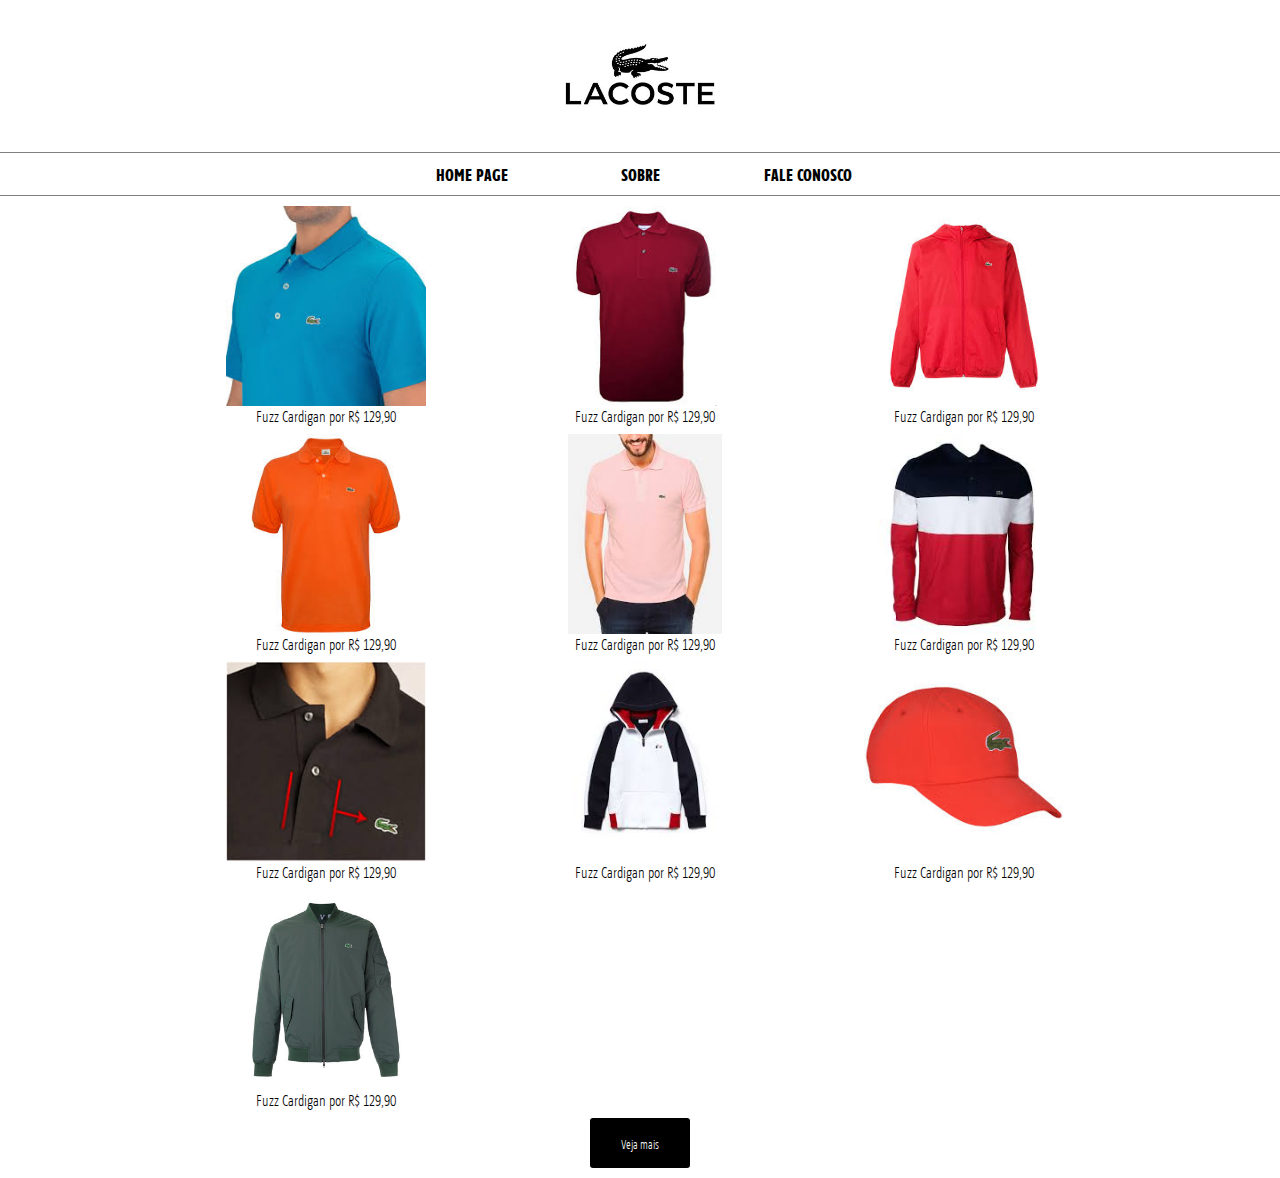
==== index.html @ 8b93a822 "This is just the site with basic form and home page and no responsive css, First Version" ====
<!DOCTYPE html>
<html>
<head>
	<title>Lacoste, o jacaré</title>
	<meta charset="utf-8">
	
	<link rel="shortcut icon" href="/favicon.ico" type="image/x-icon">
	<link rel="icon" href="img/favicon.ico" type="image/x-icon">
	<link rel="stylesheet" href="css/reset.css"/>
	<link rel="stylesheet" href="css/main.css"/>
	
</head>
<body>
	<div id="menu-principal">
	</div>
	<div class="container">
		<section class="painel">
			<ol>
				<li>
					<a href="#">
						<figure>
							<img src="img/la1.jpeg">
							<figcaption>Fuzz Cardigan por R$ 129,90</figcaption>
						</figure>
					</a>
				</li>
				<li>
					<a href="#">
						<figure>
							<img src="img/la2.jpeg">
							<figcaption>Fuzz Cardigan por R$ 129,90</figcaption>
						</figure>
					</a>
				</li>
				<li>
					<a href="#">
						<figure>
							<img src="img/la3.jpeg">
							<figcaption>Fuzz Cardigan por R$ 129,90</figcaption>
						</figure>
					</a>
				</li>
				<li>
					<a href="#">
						<figure>
							<img src="img/la4.jpeg">
							<figcaption>Fuzz Cardigan por R$ 129,90</figcaption>
						</figure>
					</a>
				</li>
				<li>
					<a href="#">
						<figure>
							<img src="img/la5.jpeg">
							<figcaption>Fuzz Cardigan por R$ 129,90</figcaption>
						</figure>
					</a>
				</li>
				<li>
					<a href="#">
						<figure>
							<img src="img/la6.jpeg">
							<figcaption>Fuzz Cardigan por R$ 129,90</figcaption>
						</figure>
					</a>
				</li>
				<li>
					<a href="#">
						<figure>
							<img src="img/la7.jpeg">
							<figcaption>Fuzz Cardigan por R$ 129,90</figcaption>
						</figure>
					</a>
				</li>
				<li>
					<a href="#">
						<figure>
							<img src="img/la8.jpeg">
							<figcaption>Fuzz Cardigan por R$ 129,90</figcaption>
						</figure>
					</a>
				</li>
				<li>
					<a href="#">
						<figure>
							<img src="img/la9.jpeg">
							<figcaption>Fuzz Cardigan por R$ 129,90</figcaption>
						</figure>
					</a>
				</li>
				<li>
					<a href="#">
						<figure>
							<img src="img/la10.jpg">
							<figcaption>Fuzz Cardigan por R$ 129,90</figcaption>
						</figure>
					</a>
				</li>
				<!-- depois daqui  -->
					<li class="hide">
						<a href="#">
							<figure>
								<img src="img/la11.jpeg">
								<figcaption>Fuzz Cardigan por R$ 129,90</figcaption>
							</figure>
						</a>
					</li>
					<li class="hide">
						<a href="#">
							<figure>
								<img src="img/la12.jpeg">
								<figcaption>Fuzz Cardigan por R$ 129,90</figcaption>
							</figure>
						</a>
					</li>
					<li class="hide">
						<a href="#">
							<figure>
								<img src="img/la13.jpeg">
								<figcaption>Fuzz Cardigan por R$ 129,90</figcaption>
							</figure>
						</a>
					</li>
					<li class="hide">
						<a href="#">
							<figure>
								<img src="img/la14.jpeg">
								<figcaption>Fuzz Cardigan por R$ 129,90</figcaption>
							</figure>
						</a>
					</li>
					<li class="hide">
						<a href="#">
							<figure>
								<img src="img/la15.jpeg">
								<figcaption>Fuzz Cardigan por R$ 129,90</figcaption>
							</figure>
						</a>
					</li>
					<li class="hide">
						<a href="#">
							<figure>
								<img src="img/la16.jpeg">
								<figcaption>Fuzz Cardigan por R$ 129,90</figcaption>
							</figure>
						</a>
					</li>
					<li class="hide">
						<a href="#">
							<figure>
								<img src="img/la17.jpeg">
								<figcaption>Fuzz Cardigan por R$ 129,90</figcaption>
							</figure>
						</a>
					</li>
					<li class="hide">
						<a href="#">
							<figure>
								<img src="img/la18.jpeg">
								<figcaption>Fuzz Cardigan por R$ 129,90</figcaption>
							</figure>
						</a>
					</li>
					<li class="hide">
						<a href="#">
							<figure>
								<img src="img/la19.jpeg">
								<figcaption>Fuzz Cardigan por R$ 129,90</figcaption>
							</figure>
						</a>
					</li>
					<li class="hide">
						<a href="#">
							<figure>
								<img src="img/la20.jpeg">
								<figcaption>Fuzz Cardigan por R$ 129,90</figcaption>
							</figure>
						</a>
					</li>
			</ol>
		</section>
	</div>
	<div id="condicional">
		<button class="button">Veja mais</button>
	</div>
	
	<script src='js/jquery.min.js'></script>
	<script>
		$(document).ready(function(){
			$('#menu-principal').load('navegacao-geral.html');
			$('.button').click(function(){
				$('.hide').removeClass('hide');
			});
		});
	</script>
</body>
</html>
---- css/main.css ----
@font-face{
	font-family: FuturaMd;
	src: url(fonts/FuturaMd.ttf);
}

@font-face{
	font-family: lacoste;
	src: url(fonts/LacosteSansCondensedLight.woff)
}
@font-face{
	font-family: lacoste bold;
	src: url(fonts/LacosteSansCondensedBold.woff)
}
body{
	font-family: lacoste;
}

a{
	color: black;
}

.nav-principal ul li{
	font-size: 18px;
	display: inline-block;
	padding: 2px 10px;
	margin: 10px 15px;
	height: inherit;
	line-height: inherit;
	text-transform: uppercase;
	color: black;
	font-family: lacoste bold;
	width: 115px;
	font-weight: bold
}

.nav-principal ul li:hover{
	background: black;
	transition: 0.7s;
}

ul li:hover a{
	color: white;
}

.button{
	margin: 10px;
	width: 100px;
	height: 50px;
	font-family: inherit;
	background: black;
	color: white;
	border: none;
	border-radius: 3px;
}

.nav-principal ul{
	margin: 0 auto;
	list-style:none;
}

.nav-principal{
	vertical-align: middle;
	text-align:center;
}

a{
	text-decoration:none;
}

.nav-principal{
	border-top: solid gray 1px;
	border-bottom: solid gray 1px;
}

.container{
	width: 75%;
	margin: 0 auto;
}

.painel li{
	display: inline-block;
	vertical-align: top;
	width: 300px;
	padding-top: 10px;
	padding-left: 16px;
	text-align: center;
	font-family: lacoste;
}

.painel li img{
	height: 200px; 
}

div h1{
	width: 300px;
	margin: 0 auto;
	text-align: center;
}

ol li:hover figcaption{
	color: white;
}

.painel li:hover{
	transform: scale(1.1);
	color: white;
	background-color: rgba(0,0,0, 0.8);
	box-shadow: 0px 0px 5px #333;
	transition: 0.7s;
}

h1 img{
	height: 150px;
}

#condicional {
	text-align: center;
}

.painel .hide{
	display: none;
}

form{
	text-align: center;
	font-size: 18px;
	font-family: lacoste;
}

form input, textarea{
	width: 500px;
	border-radius: 5px;
}
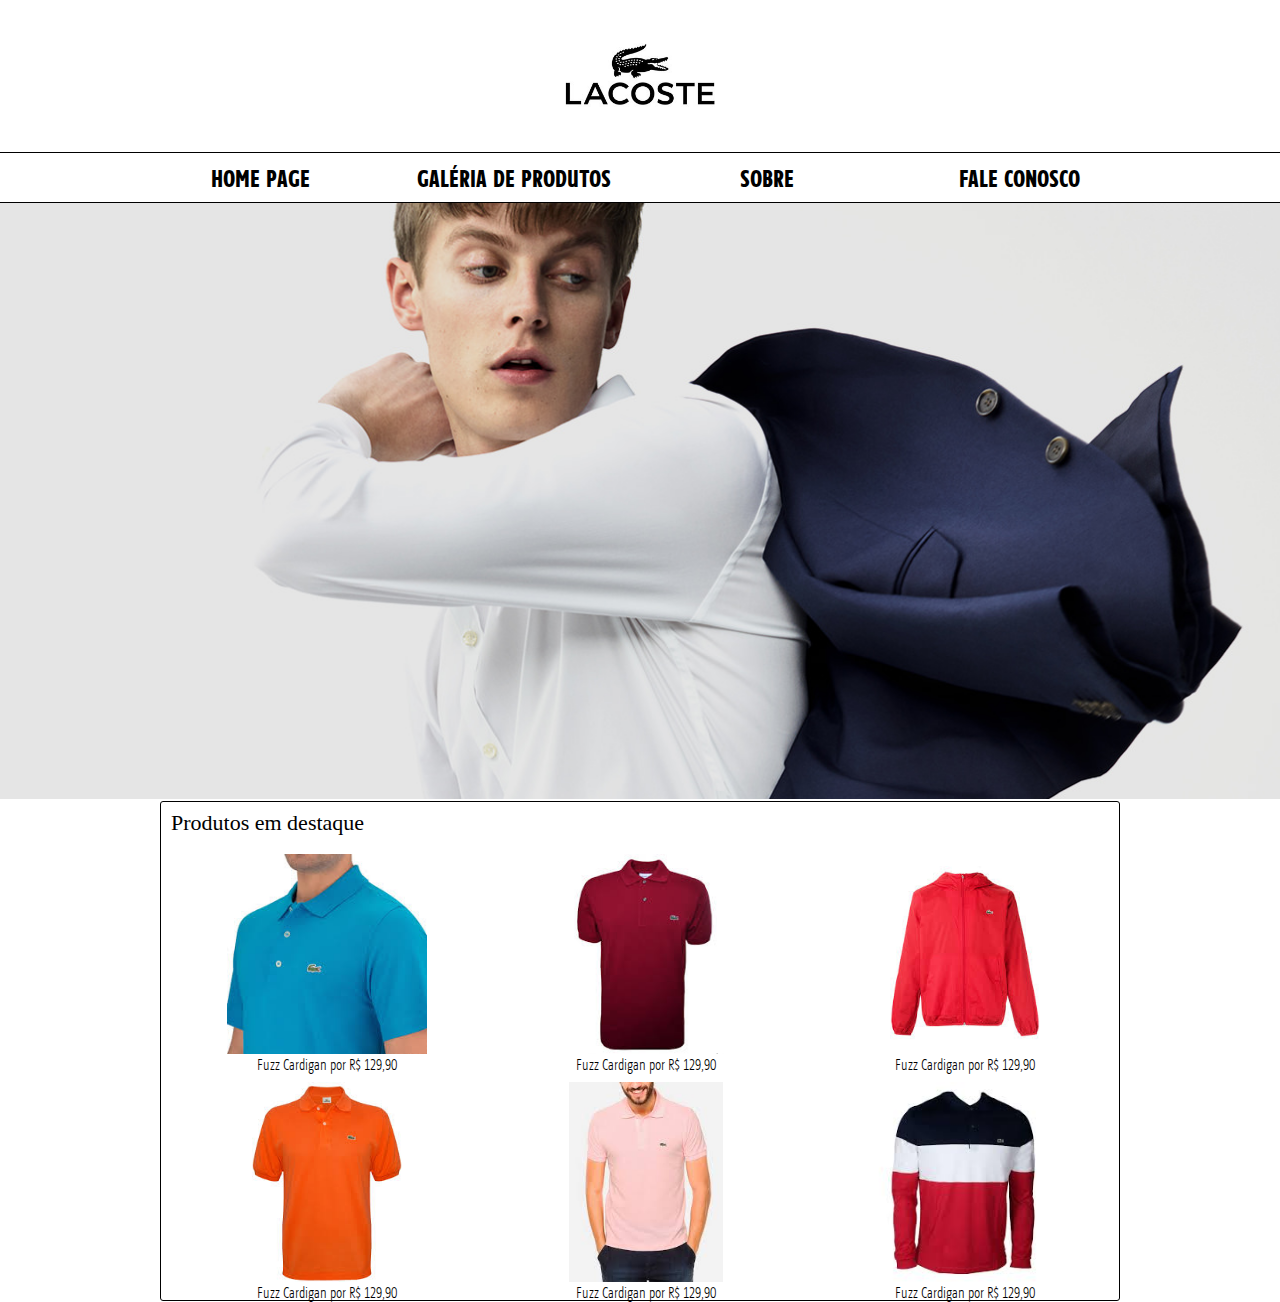
==== commit 58ca1e44: "Some changes in the index page and creation of galery page" ====
--- a/index.html
+++ b/index.html
@@ -13,8 +13,10 @@
 <body>
 	<div id="menu-principal">
 	</div>
+	<img class="img-destaque" src="img/destaque.jpg" alt="Principal">
 	<div class="container">
-		<section class="painel">
+		<section class="painel border">
+			<h2>Produtos em destaque</h2>
 			<ol>
 				<li>
 					<a href="#">
@@ -64,134 +66,14 @@
 						</figure>
 					</a>
 				</li>
-				<li>
-					<a href="#">
-						<figure>
-							<img src="img/la7.jpeg">
-							<figcaption>Fuzz Cardigan por R$ 129,90</figcaption>
-						</figure>
-					</a>
-				</li>
-				<li>
-					<a href="#">
-						<figure>
-							<img src="img/la8.jpeg">
-							<figcaption>Fuzz Cardigan por R$ 129,90</figcaption>
-						</figure>
-					</a>
-				</li>
-				<li>
-					<a href="#">
-						<figure>
-							<img src="img/la9.jpeg">
-							<figcaption>Fuzz Cardigan por R$ 129,90</figcaption>
-						</figure>
-					</a>
-				</li>
-				<li>
-					<a href="#">
-						<figure>
-							<img src="img/la10.jpg">
-							<figcaption>Fuzz Cardigan por R$ 129,90</figcaption>
-						</figure>
-					</a>
-				</li>
-				<!-- depois daqui  -->
-					<li class="hide">
-						<a href="#">
-							<figure>
-								<img src="img/la11.jpeg">
-								<figcaption>Fuzz Cardigan por R$ 129,90</figcaption>
-							</figure>
-						</a>
-					</li>
-					<li class="hide">
-						<a href="#">
-							<figure>
-								<img src="img/la12.jpeg">
-								<figcaption>Fuzz Cardigan por R$ 129,90</figcaption>
-							</figure>
-						</a>
-					</li>
-					<li class="hide">
-						<a href="#">
-							<figure>
-								<img src="img/la13.jpeg">
-								<figcaption>Fuzz Cardigan por R$ 129,90</figcaption>
-							</figure>
-						</a>
-					</li>
-					<li class="hide">
-						<a href="#">
-							<figure>
-								<img src="img/la14.jpeg">
-								<figcaption>Fuzz Cardigan por R$ 129,90</figcaption>
-							</figure>
-						</a>
-					</li>
-					<li class="hide">
-						<a href="#">
-							<figure>
-								<img src="img/la15.jpeg">
-								<figcaption>Fuzz Cardigan por R$ 129,90</figcaption>
-							</figure>
-						</a>
-					</li>
-					<li class="hide">
-						<a href="#">
-							<figure>
-								<img src="img/la16.jpeg">
-								<figcaption>Fuzz Cardigan por R$ 129,90</figcaption>
-							</figure>
-						</a>
-					</li>
-					<li class="hide">
-						<a href="#">
-							<figure>
-								<img src="img/la17.jpeg">
-								<figcaption>Fuzz Cardigan por R$ 129,90</figcaption>
-							</figure>
-						</a>
-					</li>
-					<li class="hide">
-						<a href="#">
-							<figure>
-								<img src="img/la18.jpeg">
-								<figcaption>Fuzz Cardigan por R$ 129,90</figcaption>
-							</figure>
-						</a>
-					</li>
-					<li class="hide">
-						<a href="#">
-							<figure>
-								<img src="img/la19.jpeg">
-								<figcaption>Fuzz Cardigan por R$ 129,90</figcaption>
-							</figure>
-						</a>
-					</li>
-					<li class="hide">
-						<a href="#">
-							<figure>
-								<img src="img/la20.jpeg">
-								<figcaption>Fuzz Cardigan por R$ 129,90</figcaption>
-							</figure>
-						</a>
-					</li>
 			</ol>
 		</section>
-	</div>
-	<div id="condicional">
-		<button class="button">Veja mais</button>
-	</div>
-	
+	</div>	
 	<script src='js/jquery.min.js'></script>
 	<script>
 		$(document).ready(function(){
 			$('#menu-principal').load('navegacao-geral.html');
-			$('.button').click(function(){
-				$('.hide').removeClass('hide');
-			});
 		});
 	</script>
 </body>
-</html>+</html>
--- a/css/main.css
+++ b/css/main.css
@@ -8,7 +8,7 @@
 	src: url(fonts/LacosteSansCondensedLight.woff)
 }
 @font-face{
-	font-family: lacoste bold;
+	font-family: lacoste_bold;
 	src: url(fonts/LacosteSansCondensedBold.woff)
 }
 body{
@@ -20,7 +20,7 @@
 }
 
 .nav-principal ul li{
-	font-size: 18px;
+	font-size: 25px;
 	display: inline-block;
 	padding: 2px 10px;
 	margin: 10px 15px;
@@ -28,8 +28,8 @@
 	line-height: inherit;
 	text-transform: uppercase;
 	color: black;
-	font-family: lacoste bold;
-	width: 115px;
+	font-family: lacoste_bold;
+	width: 200px;
 	font-weight: bold
 }
 
@@ -68,13 +68,18 @@
 }
 
 .nav-principal{
-	border-top: solid gray 1px;
-	border-bottom: solid gray 1px;
+	border-top: solid black 1px;
+	border-bottom: solid black 1px;
 }
 
 .container{
 	width: 75%;
 	margin: 0 auto;
+}
+
+.border{
+	border: solid 1px;
+	border-radius: 3px;
 }
 
 .painel li{
@@ -125,9 +130,58 @@
 	text-align: center;
 	font-size: 18px;
 	font-family: lacoste;
+	margin-top: 10px;
 }
 
 form input, textarea{
 	width: 500px;
+	border: black solid 2px;
 	border-radius: 5px;
-}+}
+
+form legend{
+	font-size: 20px;
+}
+
+div .container{
+	text-align: center;
+}
+
+h2{
+	font-family: lacoste bold;
+	font-size: 22px;
+	padding: 10px;
+}
+
+p{
+	text-indent: 10px;
+	padding: 0 10px;
+	font-size: 20px
+}
+
+div .align p{
+	text-align: center;
+}
+
+.img-destaque{
+	width: 100%;
+}
+
+.content h2{
+	text-transform: uppercase;
+}
+
+.content{
+	width: 500px;
+	margin: 0 auto;
+}
+
+.content img{
+	float:right;
+	clear:right;
+	height: 150px;
+}
+
+.content h2{
+	margin-top: 50px;
+}
